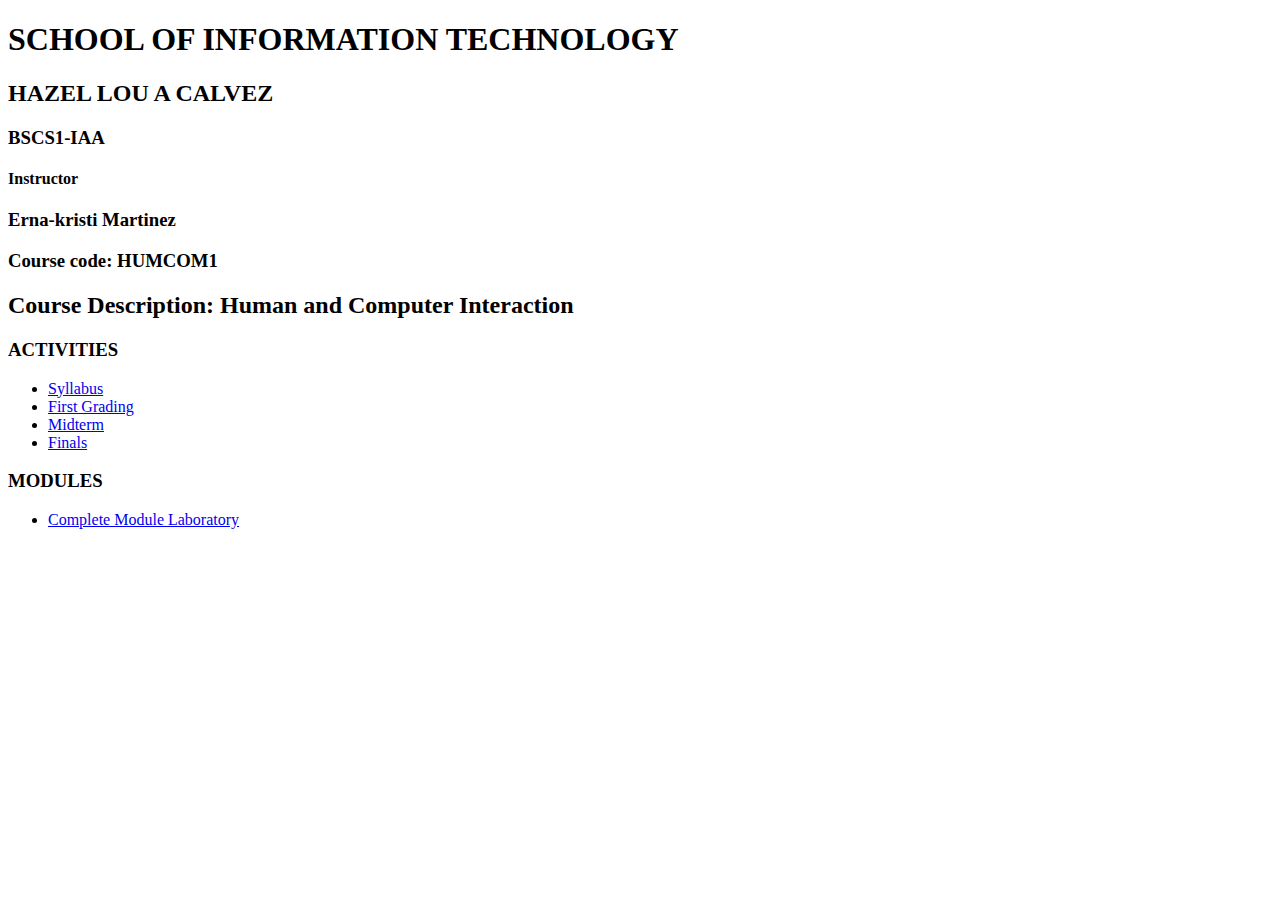
==== site/index.html @ e35eaa78 "finals part1" ====
<!DOCTYPE html>
<html>
    <head>
        <title>HOME PAGE</title>
        <meta charset="utf-8">
        <meta name="author" content="H.Calvez">
        <meta name="viewport" content="width=device-width, initial-scale=1.0">
        <link rel="stylesheet" type="text/css"
        href="Styles/index.css">
    </head>
    <body>
        <script  src="scripts/index.js"></script>
        <div class = "col-1 header">
            <h1>SCHOOL OF INFORMATION TECHNOLOGY</h1>
        </div>
        <div class = "pic"></div>
        <div class = "col-3 ">
            <h2>HAZEL LOU A CALVEZ</h2>
            <h3>BSCS1-IAA</h3>
            <h4>Instructor</h4>
            <h3>Erna-kristi Martinez</h3>
        </div>
        <div>
            <h3>Course code: HUMCOM1</h3>
            <h2>Course Description: Human and Computer Interaction</h2>
            <p></p>
        </div>
        <div>
            <h3>ACTIVITIES</h3>
            <ul>
                <li><a href="pages/HUMCOM1 SYLLABUS.pdf" 
                    title="Course Syllabus" 
                    target="_blank">
                    Syllabus</a>
                </li>
                <li><a href="https://hazelloucalvez.github.io/hcalvez-humcom/site/HomePage" 
                    title="First Grading Homepage" 
                    target="_blank">
                    First Grading</a>
                </li>
                <li><a href="https://hazelloucalvez.github.io/hcalvez-humcom/site/MidTerm/MidtermDirectory" 
                    title="Midterm Homepage" 
                    target="_blank">
                    Midterm</a>
                </li>
                <li><a href="https://hazelloucalvez.github.io/hcalvez-humcom/site/Finals/FinalsDirectory" 
                    title="Finals Homepage" 
                    target="_blank">
                    Finals</a>
                </li>
            </ul>
            <h3>MODULES</h3>
            <ul>
                <li><a href="pages/HUMCOM1-LABORATORY.pdf" 
                    title="Laboratory Module" 
                    target="_blank">
                    Complete Module Laboratory</a>
                </li>
            </ul>
        </div>
    </body>
</html>
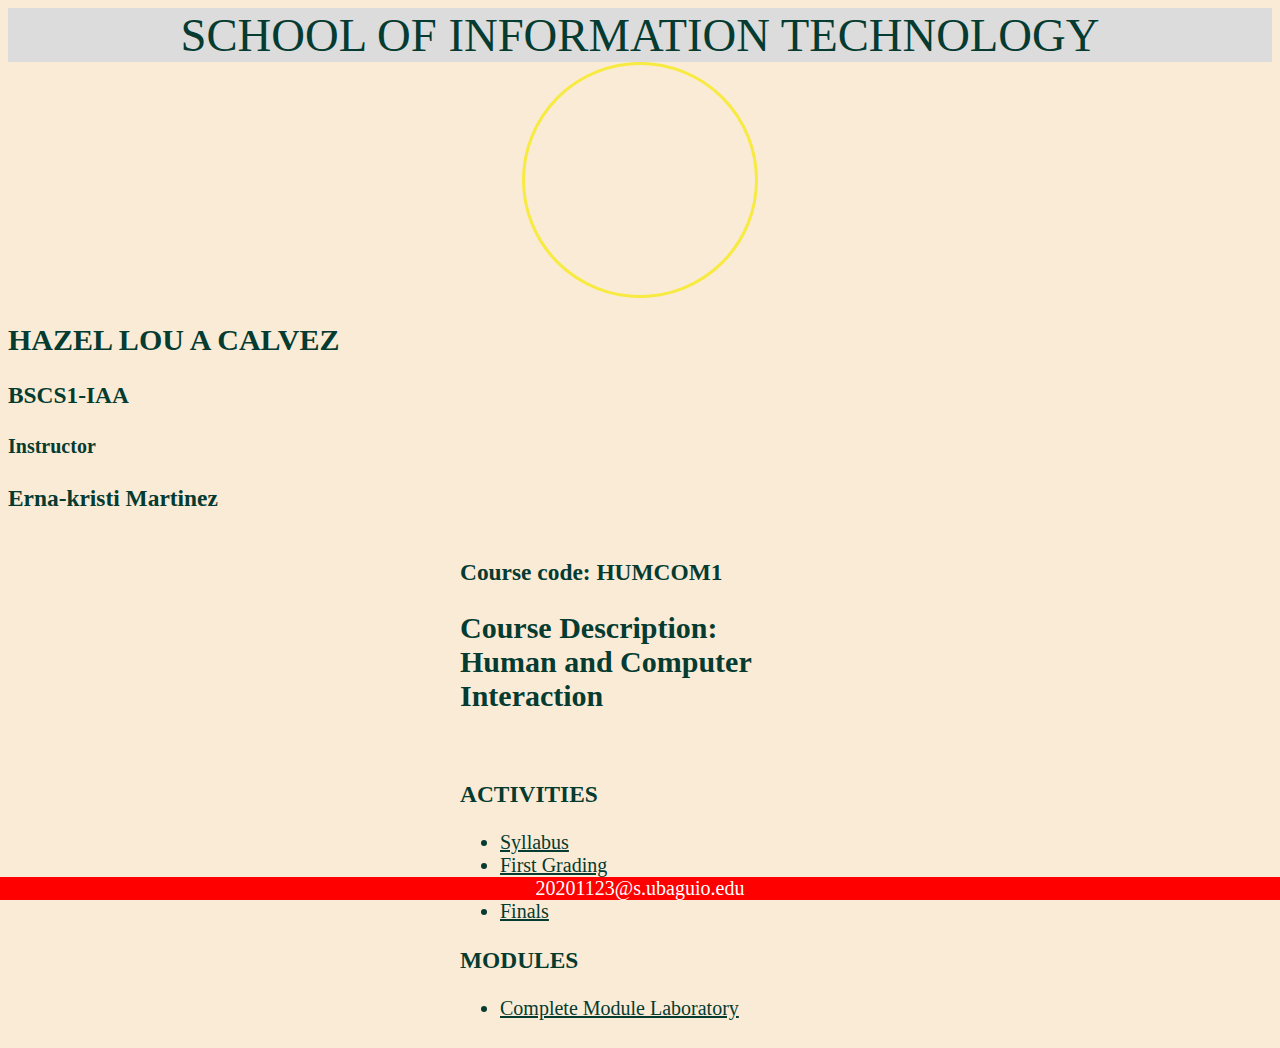
==== commit 2928fc0d: "part1" ====
--- a/site/index.html
+++ b/site/index.html
@@ -6,57 +6,61 @@
         <meta name="author" content="H.Calvez">
         <meta name="viewport" content="width=device-width, initial-scale=1.0">
         <link rel="stylesheet" type="text/css"
-        href="Styles/index.css">
+        href="styles/index.css">
     </head>
     <body>
         <script  src="scripts/index.js"></script>
-        <div class = "col-1 header">
-            <h1>SCHOOL OF INFORMATION TECHNOLOGY</h1>
-        </div>
-        <div class = "pic"></div>
-        <div class = "col-3 ">
-            <h2>HAZEL LOU A CALVEZ</h2>
-            <h3>BSCS1-IAA</h3>
-            <h4>Instructor</h4>
-            <h3>Erna-kristi Martinez</h3>
-        </div>
-        <div>
-            <h3>Course code: HUMCOM1</h3>
-            <h2>Course Description: Human and Computer Interaction</h2>
-            <p></p>
-        </div>
-        <div>
-            <h3>ACTIVITIES</h3>
-            <ul>
-                <li><a href="pages/HUMCOM1 SYLLABUS.pdf" 
-                    title="Course Syllabus" 
-                    target="_blank">
-                    Syllabus</a>
-                </li>
-                <li><a href="https://hazelloucalvez.github.io/hcalvez-humcom/site/HomePage" 
-                    title="First Grading Homepage" 
-                    target="_blank">
-                    First Grading</a>
-                </li>
-                <li><a href="https://hazelloucalvez.github.io/hcalvez-humcom/site/MidTerm/MidtermDirectory" 
-                    title="Midterm Homepage" 
-                    target="_blank">
-                    Midterm</a>
-                </li>
-                <li><a href="https://hazelloucalvez.github.io/hcalvez-humcom/site/Finals/FinalsDirectory" 
-                    title="Finals Homepage" 
-                    target="_blank">
-                    Finals</a>
-                </li>
-            </ul>
-            <h3>MODULES</h3>
-            <ul>
-                <li><a href="pages/HUMCOM1-LABORATORY.pdf" 
-                    title="Laboratory Module" 
-                    target="_blank">
-                    Complete Module Laboratory</a>
-                </li>
-            </ul>
-        </div>
+        <div id="mainContent">
+            <header class = "header">
+                SCHOOL OF INFORMATION TECHNOLOGY
+            </header>
+            
+            <div class = "pic"></div>
+            <div>
+                <h2>HAZEL LOU A CALVEZ</h2>
+                <h3>BSCS1-IAA</h3>
+                <h4>Instructor</h4>
+                <h3>Erna-kristi Martinez</h3>
+            </div>
+            <div class = " right">
+                <h3>Course code: HUMCOM1</h3>
+                <h2>Course Description: Human and Computer Interaction</h2>
+                <p></p>
+            </div>
+            <nav>
+                <h3>ACTIVITIES</h3>
+                <ul>
+                    <li><a href="pages/HUMCOM1 SYLLABUS.pdf" 
+                        title="Course Syllabus" 
+                        target="_blank">
+                        Syllabus</a>
+                    </li>
+                    <li><a href="https://hazelloucalvez.github.io/hcalvez-humcom/site/HomePage" 
+                        title="First Grading Homepage" 
+                        target="_blank">
+                        First Grading</a>
+                    </li>
+                    <li><a href="https://hazelloucalvez.github.io/hcalvez-humcom/site/MidTerm/MidtermDirectory" 
+                        title="Midterm Homepage" 
+                        target="_blank">
+                        Midterm</a>
+                    </li>
+                    <li><a href="https://hazelloucalvez.github.io/hcalvez-humcom/site/Finals/FinalsDirectory" 
+                        title="Finals Homepage" 
+                        target="_blank">
+                        Finals</a>
+                    </li>
+                </ul>
+                <h3>MODULES</h3>
+                <ul>
+                    <li><a href="pages/HUMCOM1-LABORATORY.pdf" 
+                        title="Laboratory Module" 
+                        target="_blank">
+                        Complete Module Laboratory</a>
+                    </li>
+                </ul>
+            </nav>
+            <footer>20201123@s.ubaguio.edu</footer>
+    </div>
     </body>
 </html>--- a/site/styles/index.css
+++ b/site/styles/index.css
@@ -0,0 +1,51 @@
+
+
+*{    
+    font-family: Cambria, Cochin, Georgia, Times, 'Times New Roman', serif;        
+    align-content: center;
+    color: rgb(5, 59, 48);
+  
+}
+body{    
+    background-color: antiquewhite;         
+    display:block;    
+    position: relative;
+}
+#mainContent{       
+    font-size: 15pt;
+}
+header{  
+    font-size: 35pt;
+    background-color: gainsboro;
+    text-align: center;
+}
+nav{
+    margin-left: auto;
+    margin-right: auto;
+    width: 18em;
+    text-align: left;
+}
+
+footer{    
+    position: fixed;
+    left: 0;
+    bottom: 0;
+    width: 100%;
+    background-color: red;
+    color: white;
+    text-align: center;
+}
+.pic{
+    width: 230px;
+	height:230px;
+    background-image: url("/assets/2x2.jpg");
+    border: 3px #f7ea40 solid;
+    border-radius: 50%;
+    margin: auto;
+
+}
+.right{
+    margin: auto;
+    width: 18em;
+    text-align: left;
+}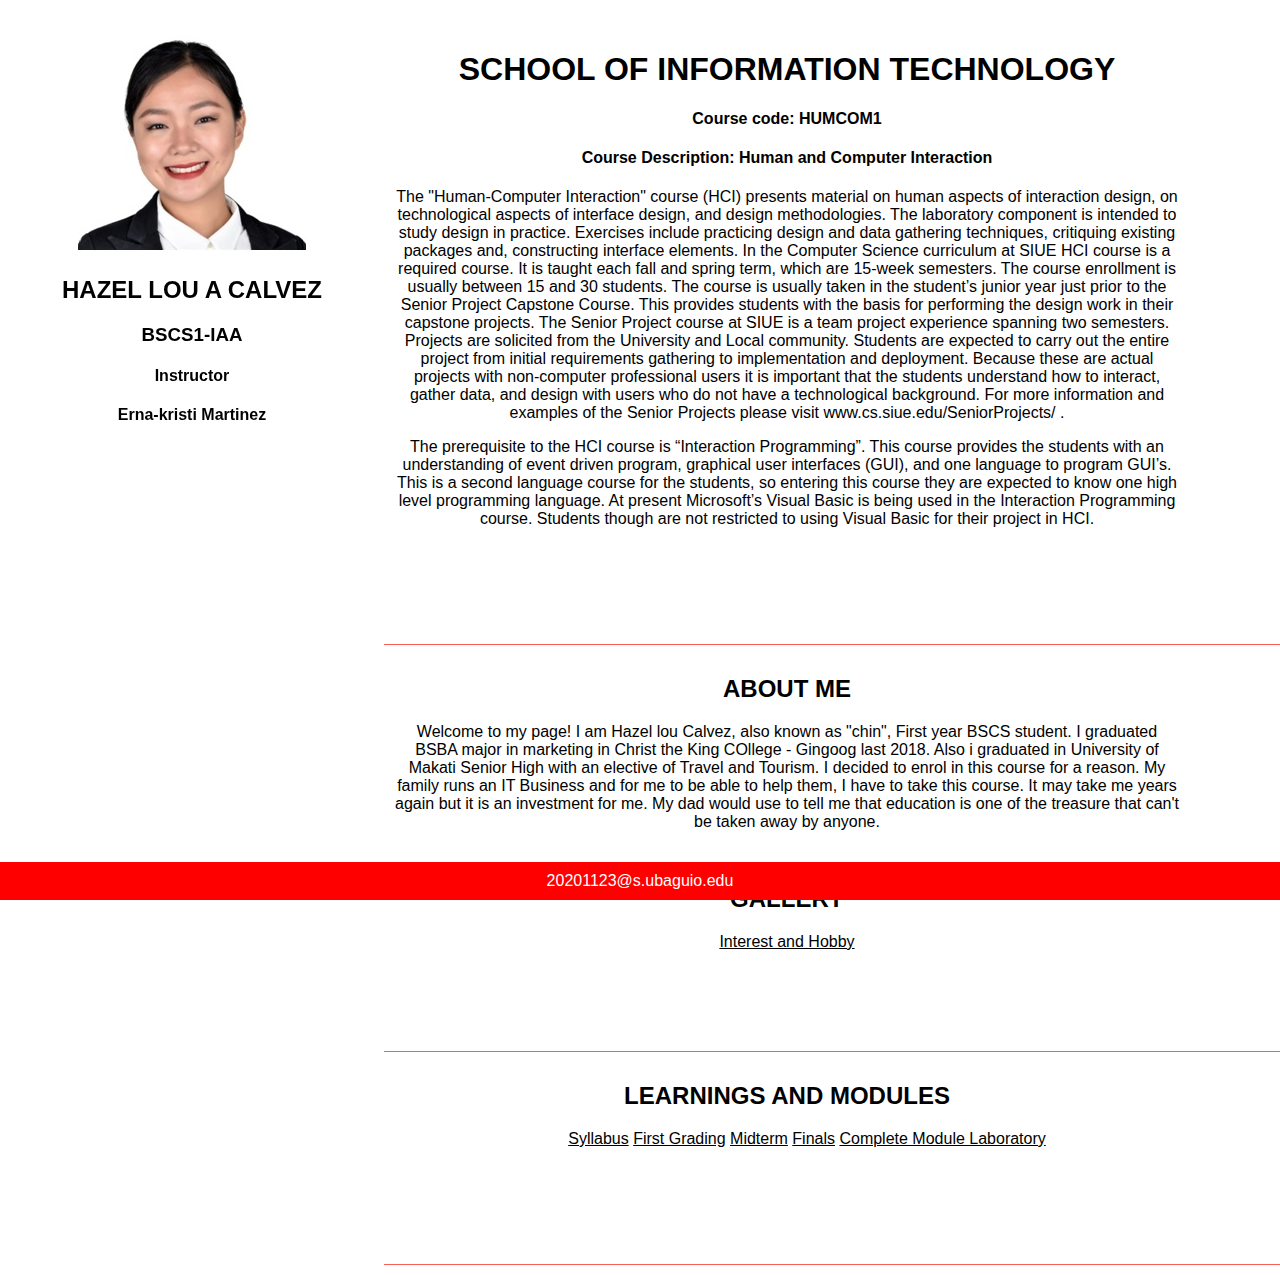
==== commit 11a6feac: "final project done" ====
--- a/site/index.html
+++ b/site/index.html
@@ -10,57 +10,89 @@
     </head>
     <body>
         <script  src="scripts/index.js"></script>
-        <div id="mainContent">
-            <header class = "header">
-                SCHOOL OF INFORMATION TECHNOLOGY
-            </header>
-            
-            <div class = "pic"></div>
-            <div>
-                <h2>HAZEL LOU A CALVEZ</h2>
+        <div id="wrapper">
+            <div class="row">
+                <div class="col-3 col-md-5 col-sm-10 pic">
+                    <img src="/site/assets/2x2.jpg"> 
+                    <h2>HAZEL LOU A CALVEZ</h2>
                 <h3>BSCS1-IAA</h3>
                 <h4>Instructor</h4>
-                <h3>Erna-kristi Martinez</h3>
+                <h4>Erna-kristi Martinez</h4>  
+                </div>
             </div>
-            <div class = " right">
-                <h3>Course code: HUMCOM1</h3>
-                <h2>Course Description: Human and Computer Interaction</h2>
-                <p></p>
+        <!-- row two -->
+            <div class = "row">
+                <div class="col-7 col-md-5 col-sm-10 course">
+                    <h1>SCHOOL OF INFORMATION TECHNOLOGY</h1>
+                    <h4>Course code: HUMCOM1</h4>
+                    <h4>Course Description: Human and Computer Interaction</h4>
+                    <p>The "Human-Computer Interaction" course (HCI) presents material on human aspects of
+                        interaction design, on technological aspects of interface design, and design methodologies. The
+                        laboratory component is intended to study design in practice. Exercises include practicing design and
+                        data gathering techniques, critiquing existing packages and, constructing interface elements.
+                        In the Computer Science curriculum at SIUE HCI course is a required course. It is taught each
+                        fall and spring term, which are 15-week semesters. The course enrollment is usually between 15 and
+                        30 students. The course is usually taken in the student’s junior year just prior to the Senior Project
+                        Capstone Course. This provides students with the basis for performing the design work in their
+                        capstone projects. The Senior Project course at SIUE is a team project experience spanning two
+                        semesters. Projects are solicited from the University and Local community. Students are expected to
+                        carry out the entire project from initial requirements gathering to implementation and deployment.
+                        Because these are actual projects with non-computer professional users it is important that the students
+                        understand how to interact, gather data, and design with users who do not have a technological
+                        background. For more information and examples of the Senior Projects please visit
+                        www.cs.siue.edu/SeniorProjects/ . </p>
+                        <p>
+                        The prerequisite to the HCI course is “Interaction Programming”. This course provides the
+                        students with an understanding of event driven program, graphical user interfaces (GUI), and one
+                        language to program GUI’s. This is a second language course for the students, so entering this course
+                        they are expected to know one high level programming language. At present Microsoft’s Visual Basic
+                        is being used in the Interaction Programming course. Students though are not restricted to using Visual
+                        Basic for their project in HCI. 
+                        </p>
+                </div>
+                <div class="col-7 col-md-5 col-sm-10 about">
+                    <h2>ABOUT ME</h2>
+                    <p>Welcome to my page! I am Hazel lou Calvez, also known as "chin", First year BSCS student. I graduated BSBA major in marketing in Christ the King COllege - Gingoog last 2018. Also i graduated in University of Makati Senior High with an elective of Travel and Tourism. I decided to enrol in this course for a reason. My family runs an IT Business and for me to be able to help them, I have to take this course. It may take me years again but it is an investment for me. My dad would use to tell me that education is one of the treasure that can't be taken away by anyone.  </p></br>
+                    <h2>GALLERY</h2>
+                    <a href="pages/gallery.html" 
+                        title="Galery" 
+                        target="_blank">Interest and Hobby</a>
+                </div>
+                <div class="col-7 col-md-5 col-sm-10 about" >
+                        <h2>LEARNINGS AND MODULES</h2>
+                    <ul>
+                        <li><a href="pages/HUMCOM1 SYLLABUS.pdf" 
+                            title="Course Syllabus" 
+                            target="_blank">
+                            Syllabus</a>
+                        </li>
+                        <li><a href="https://hazelloucalvez.github.io/hcalvez-humcom/site/HomePage" 
+                            title="First Grading Homepage" 
+                            target="_blank">
+                            First Grading</a>
+                        </li>
+                        <li><a href="https://hazelloucalvez.github.io/hcalvez-humcom/site/MidTerm/MidtermDirectory" 
+                            title="Midterm Homepage" 
+                            target="_blank">
+                            Midterm</a>
+                        </li>
+                        <li><a href="https://hazelloucalvez.github.io/hcalvez-humcom/site/Finals/FinalsDirectory" 
+                            title="Finals Homepage" 
+                            target="_blank">
+                            Finals</a>
+                        </li>
+                        <li><a href="pages/HUMCOM1-LABORATORY.pdf" 
+                            title="Laboratory Module" 
+                            target="_blank">
+                            Complete Module Laboratory</a>
+                        </li>
+                    </ul>
+                </div>  
             </div>
-            <nav>
-                <h3>ACTIVITIES</h3>
-                <ul>
-                    <li><a href="pages/HUMCOM1 SYLLABUS.pdf" 
-                        title="Course Syllabus" 
-                        target="_blank">
-                        Syllabus</a>
-                    </li>
-                    <li><a href="https://hazelloucalvez.github.io/hcalvez-humcom/site/HomePage" 
-                        title="First Grading Homepage" 
-                        target="_blank">
-                        First Grading</a>
-                    </li>
-                    <li><a href="https://hazelloucalvez.github.io/hcalvez-humcom/site/MidTerm/MidtermDirectory" 
-                        title="Midterm Homepage" 
-                        target="_blank">
-                        Midterm</a>
-                    </li>
-                    <li><a href="https://hazelloucalvez.github.io/hcalvez-humcom/site/Finals/FinalsDirectory" 
-                        title="Finals Homepage" 
-                        target="_blank">
-                        Finals</a>
-                    </li>
-                </ul>
-                <h3>MODULES</h3>
-                <ul>
-                    <li><a href="pages/HUMCOM1-LABORATORY.pdf" 
-                        title="Laboratory Module" 
-                        target="_blank">
-                        Complete Module Laboratory</a>
-                    </li>
-                </ul>
-            </nav>
-            <footer>20201123@s.ubaguio.edu</footer>
-    </div>
+        <!-- row three -->
+            <footer class="col-10 footer">
+                20201123@s.ubaguio.edu
+            </footer>
+        </div>
     </body>
 </html>--- a/site/styles/index.css
+++ b/site/styles/index.css
@@ -1,31 +1,49 @@
 
-
-*{    
-    font-family: Cambria, Cochin, Georgia, Times, 'Times New Roman', serif;        
-    align-content: center;
-    color: rgb(5, 59, 48);
+*{
+    box-sizing: border-box;
+    font-family: -apple-system, BlinkMacSystemFont, 'Segoe UI', Roboto, Oxygen, Ubuntu, Cantarell, 'Open Sans', 'Helvetica Neue', sans-serif;
+    color: rgb(0, 0, 0);
+    margin-left: auto;
+    margin-right: auto;
+    text-align: center;
+}
+body{
+    width:100%;
   
 }
-body{    
-    background-color: antiquewhite;         
-    display:block;    
-    position: relative;
+[class*="col-"]{
+    float: left;
+    padding: 10px;
+    
 }
-#mainContent{       
-    font-size: 15pt;
+.wrapper{
+    width:90%;
 }
-header{  
-    font-size: 35pt;
-    background-color: gainsboro;
-    text-align: center;
+.row::after{
+    content:"";
+    clear: both;
+    display: table;
+    margin: 10px;
+    margin-top: 10px;
 }
-nav{
-    margin-left: auto;
-    margin-right: auto;
-    width: 18em;
-    text-align: left;
+.pic{
+    position: fixed;
+    padding-top: 10px;
+    
 }
+ul{
+    list-style-type: none;
+}
+li{
+    display: inline;
 
+}
+.course, .about, .learning{
+    float:right;
+    padding-right: 100px;
+    padding-bottom: 100px;
+    border-bottom:1PX double #f86254;
+}
 footer{    
     position: fixed;
     left: 0;
@@ -35,17 +53,35 @@
     color: white;
     text-align: center;
 }
-.pic{
-    width: 230px;
-	height:230px;
-    background-image: url("/assets/2x2.jpg");
-    border: 3px #f7ea40 solid;
-    border-radius: 50%;
-    margin: auto;
+.col-10{width: 100%;}
+.col-7{ width:70%;}
+.col-3{width:30%;}
+
+
+@media screen and (max-width:1024px){
 
 }
-.right{
-    margin: auto;
-    width: 18em;
-    text-align: left;
+@media screen and (max-width:980px){
+    body{ background-color:#e2e9cb;}
+    .col-lg-4{width: 33.333%;}
+    .col-lg-6{width:50%;}
+    .col-lg-8{width:66.667%;}
+    .col-lg-12{width: 100%;}
+}   
+@media screen and (max-width:768px){
+    body{ background-color:#c1ebd7;}
+    .col-md-5{width: 55%;}
+    .course, .about, .learning{
+        float:right;
+        padding-right: 10px;
+        padding-bottom: 100px;
+            border-bottom:1PX double #f86254;
+        }
+}
+@media screen and (max-width:320px){
+    body{ background-color:rgb(234, 218, 208);}
+    .col-sm-10{width:100%}
+    .pic{position: relative;
+        padding-top: 10px;}
+    
 }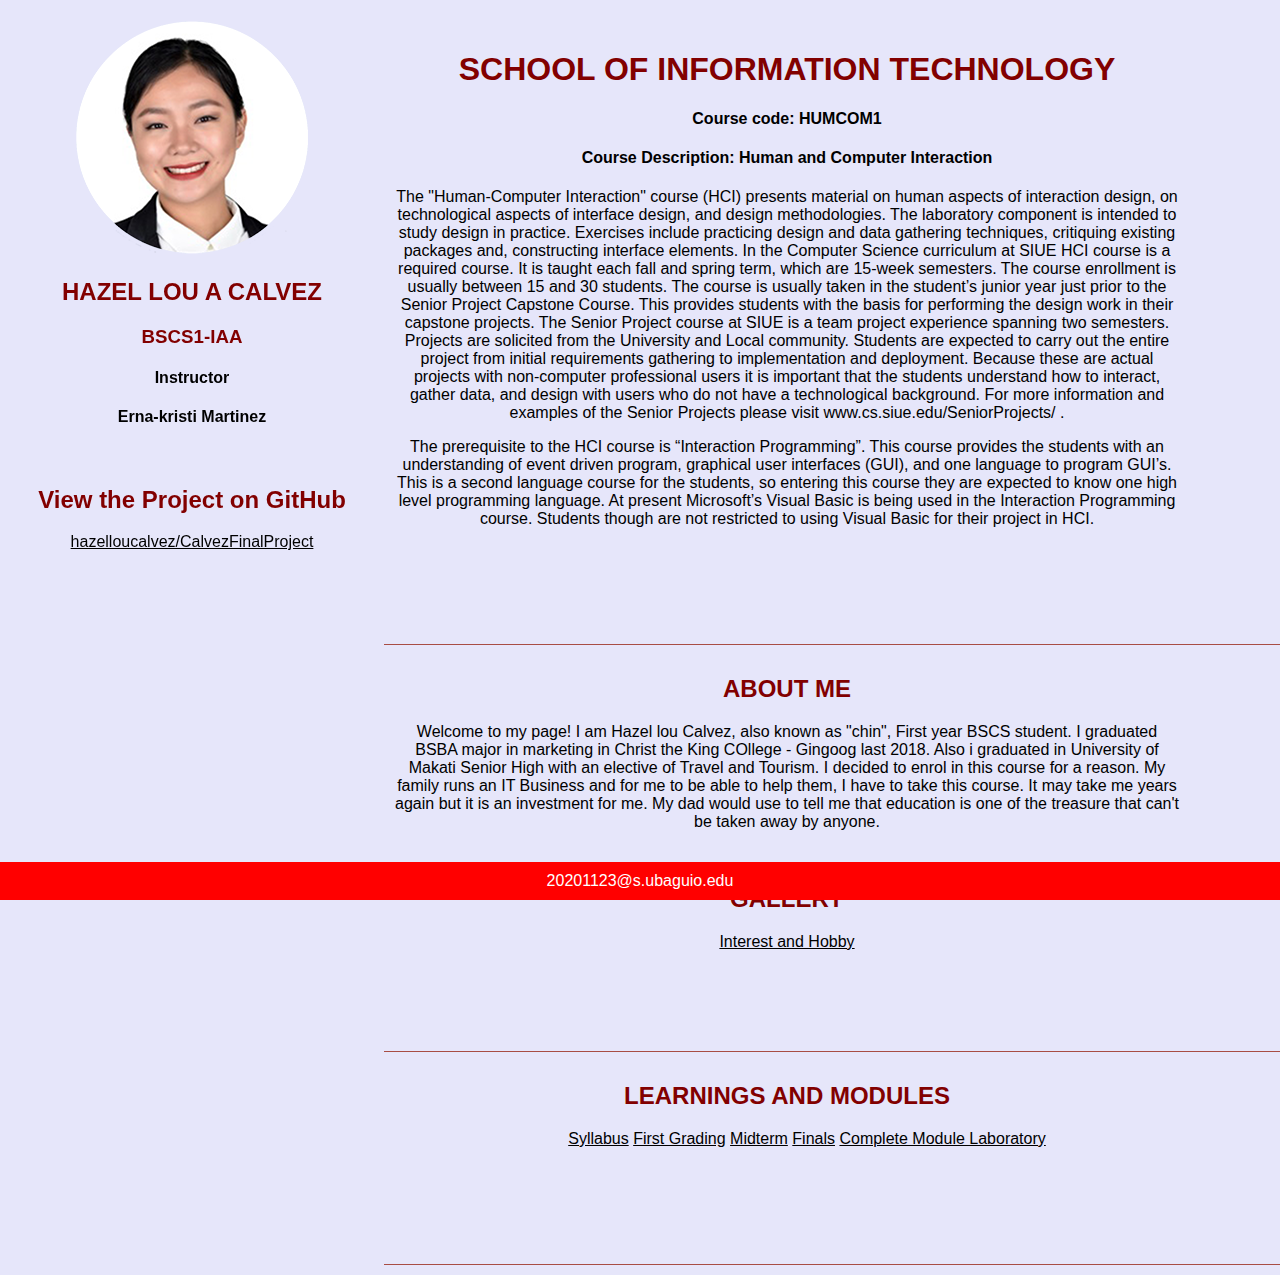
==== commit d36afe78: "final project" ====
--- a/site/index.html
+++ b/site/index.html
@@ -13,11 +13,16 @@
         <div id="wrapper">
             <div class="row">
                 <div class="col-3 col-md-5 col-sm-10 pic">
-                    <img src="/site/assets/2x2.jpg"> 
+                    <img src="/site/assets/2x2.png"> 
                     <h2>HAZEL LOU A CALVEZ</h2>
                 <h3>BSCS1-IAA</h3>
                 <h4>Instructor</h4>
-                <h4>Erna-kristi Martinez</h4>  
+                <h4>Erna-kristi Martinez</h4>
+                </br>
+                <h2>View the Project on GitHub </h2>
+                <a href="https://github.com/hazelloucalvez/CalvezFinalProject" 
+                title="github url" 
+                target="_blank">hazelloucalvez/CalvezFinalProject</a>
                 </div>
             </div>
         <!-- row two -->
--- a/site/styles/index.css
+++ b/site/styles/index.css
@@ -8,6 +8,7 @@
     text-align: center;
 }
 body{
+    background-color: lavender;
     width:100%;
   
 }
@@ -30,19 +31,23 @@
     position: fixed;
     padding-top: 10px;
     
+    
+    
 }
 ul{
     list-style-type: none;
 }
 li{
     display: inline;
-
+}
+h1, h2, h3{
+    color: rgb(130, 0, 0);
 }
 .course, .about, .learning{
     float:right;
     padding-right: 100px;
     padding-bottom: 100px;
-    border-bottom:1PX double #f86254;
+    border-bottom:1PX double #a84d44;
 }
 footer{    
     position: fixed;
